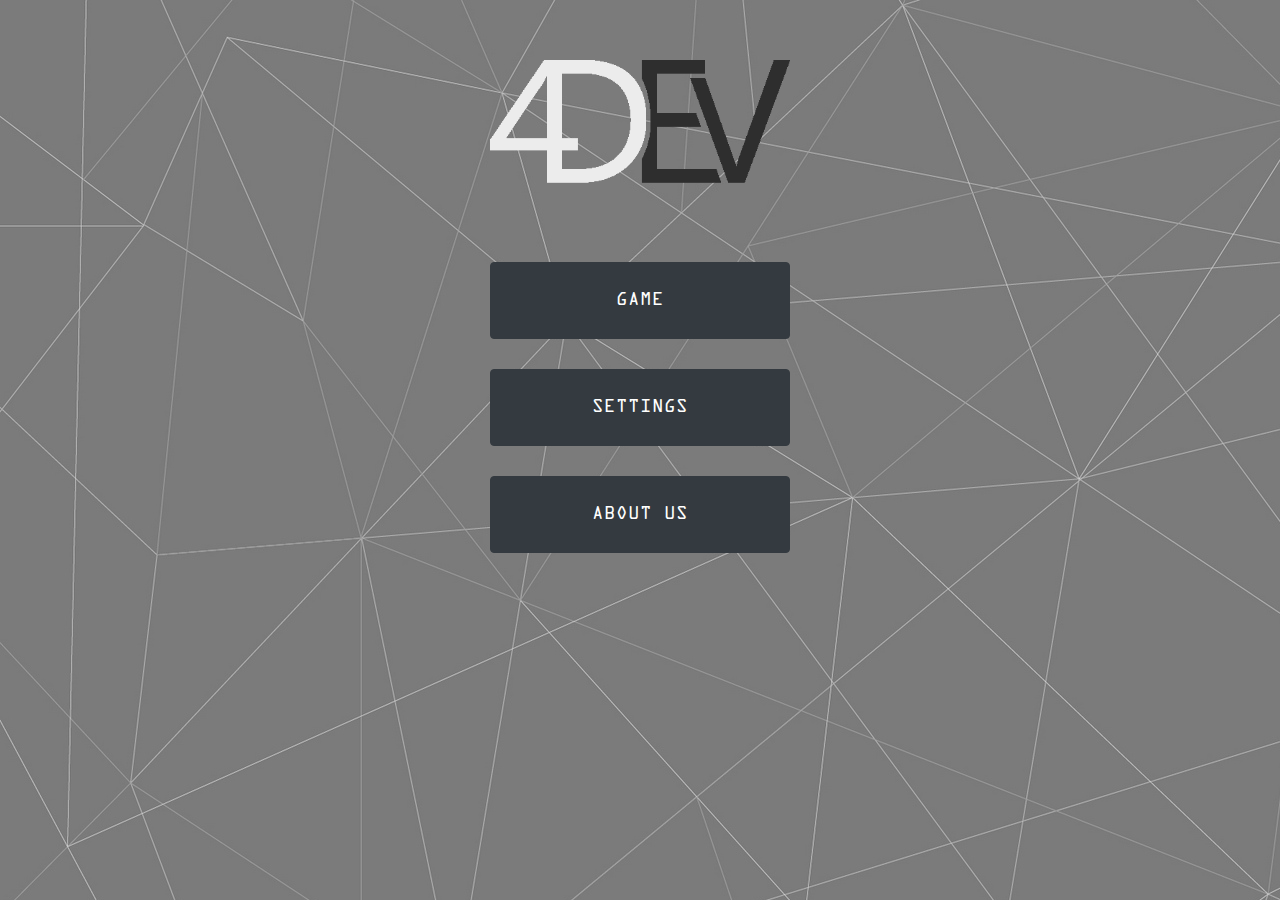
==== index.html @ 50c18525 "Update css and js" ====
<!doctype html>
<html lang="en">
<head>
    <meta charset="UTF-8">
    <meta name="viewport"
          content="width=device-width, user-scalable=no, initial-scale=1.0, maximum-scale=1.0, minimum-scale=1.0">
    <meta http-equiv="X-UA-Compatible" content="ie=edge">
    <link rel="stylesheet" href="css/bootstrap.css">
    <link rel="stylesheet" href="css/main.css">

    <title>4DEV</title>
</head>
<body>
   <div class="wrapper ">
            <div class="menu">
                <img src="img/4dev.png">
                <a href="game.php"><button type="button" class="btn  btn-dark">GAME</button></a><br>
                <button type="button" class="btn btn-dark">SETTINGS</button><br>
                <button type="button" class="btn btn-dark">ABOUT US</button><br>
            </div>
   </div>
</body>
</html>
---- css/main.css ----
@font-face {
  font-family: 'OCRAStd';
  src: url('../fonts/OCRAStd.ttf')
}

body {
  font-family: 'OCRAStd', serif;
  background-color: #e7ebea;
  background-image: url(../img/setka.jpg);
}

.wrapper {
  width: 100%;
  margin-top: 30px;
}

.main {
  width: 74%;
  height: 570px;
  background: #9a9a9a;
  float: left;
  margin-left: 40px;
}

.setgame {
  height: 100%;
  min-height: 200px;
  width: 20%;
  float: left;
  margin-left: 3%;
}

.menu button {
  width: 300px;
  height: 77px;
  margin: 15px;
  margin-left: 0px;
}

.menu img {
  width: 300px;
  margin-top: 10%;
  margin-bottom: 20%;
}

.menu {
  width: 100%;
  max-width: 300px;
  margin: 0 auto;
}

.setgame {
  padding: 15px;
}

.setgame .btn {
  margin-bottom: 10px;
}

.item {
  position: absolute;
  top: 0px;
  left: 0px;
}

@media (min-width: 900px) {
  .main {
    height: 900px;
  }
}
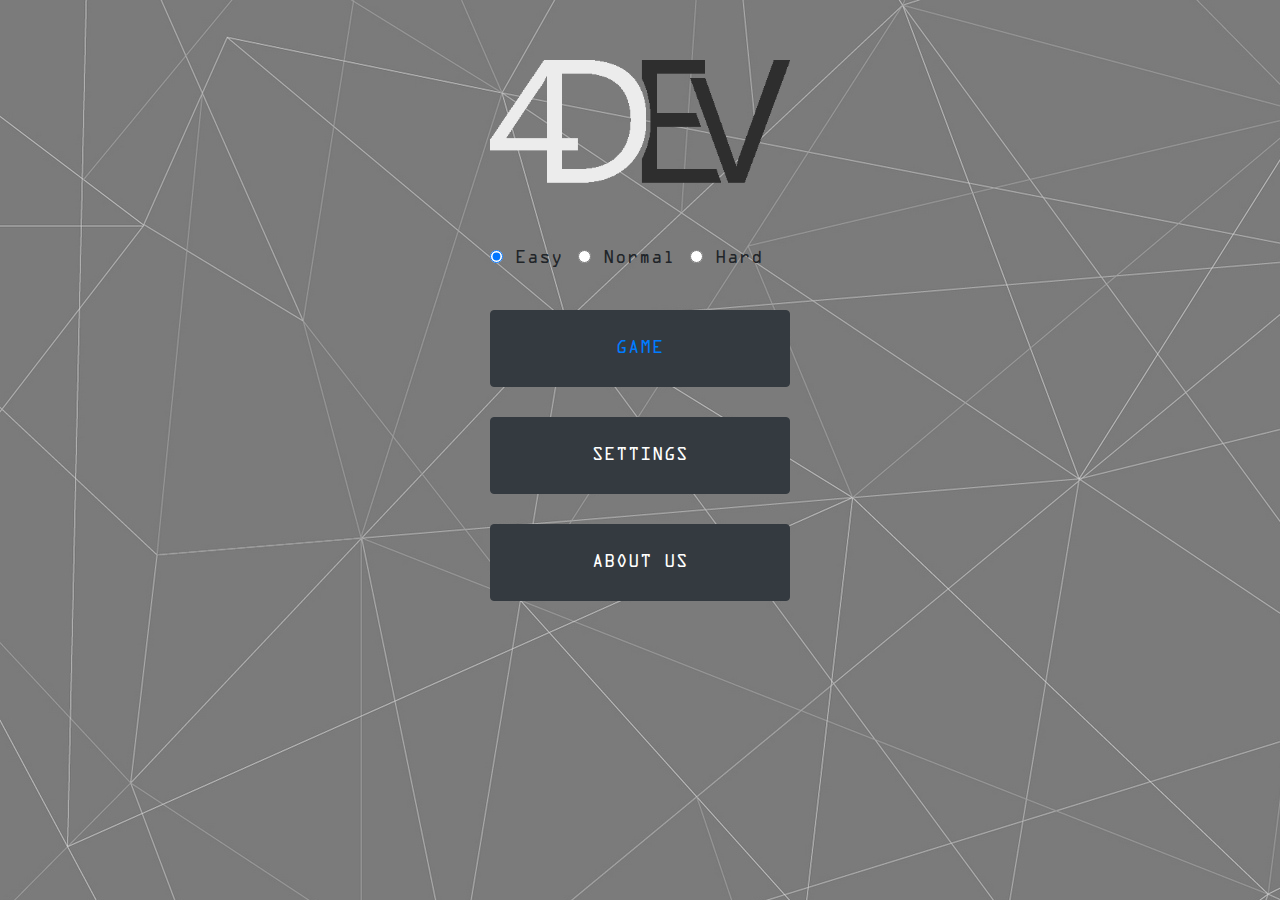
==== commit 9215360d: "add radio button for level in game" ====
--- a/index.html
+++ b/index.html
@@ -14,10 +14,31 @@
    <div class="wrapper ">
             <div class="menu">
                 <img src="img/4dev.png">
-                <a href="game.php"><button type="button" class="btn  btn-dark">GAME</button></a><br>
+                <form class="radio_but" action="#">
+                  <p>
+                    <label>
+                      <input name="group1" type="radio" checked />
+                      <span>Easy</span>
+                    </label>
+                  </p>
+                  <p>
+                    <label>
+                      <input name="group1" type="radio" />
+                      <span>Normal</span>
+                    </label>
+                  </p>
+                  <p>
+                    <label>
+                      <input class="with-gap" name="group1" type="radio" />
+                      <span>Hard</span>
+                    </label>
+                  </p>
+
+                </form>
+                <button type="button" class="btn  btn-dark"><a href="game.html">GAME</a></button><br>
                 <button type="button" class="btn btn-dark">SETTINGS</button><br>
                 <button type="button" class="btn btn-dark">ABOUT US</button><br>
             </div>
    </div>
 </body>
-</html>+</html>
--- a/css/main.css
+++ b/css/main.css
@@ -16,7 +16,7 @@
 
 .main {
   width: 74%;
-  height: 570px;
+  height: 95vh;
   background: #9a9a9a;
   float: left;
   margin-left: 40px;
@@ -61,10 +61,34 @@
   position: absolute;
   top: 0px;
   left: 0px;
+  background-color: white;
+  border-radius: 50px;
+  height: 50px;
+  width: 50px;
+  text-align: center;
+  padding: 15px;
 }
 
-@media (min-width: 900px) {
-  .main {
-    height: 900px;
-  }
+.green{
+  background-color: green;
 }
+
+.red{
+  background-color: red;
+}
+
+.blue{
+  background-color: blue;
+}
+
+.radio_but{
+    display: flex;
+}
+
+p{
+  padding-right: 5%;
+}
+
+a{
+  color: white: ;
+}
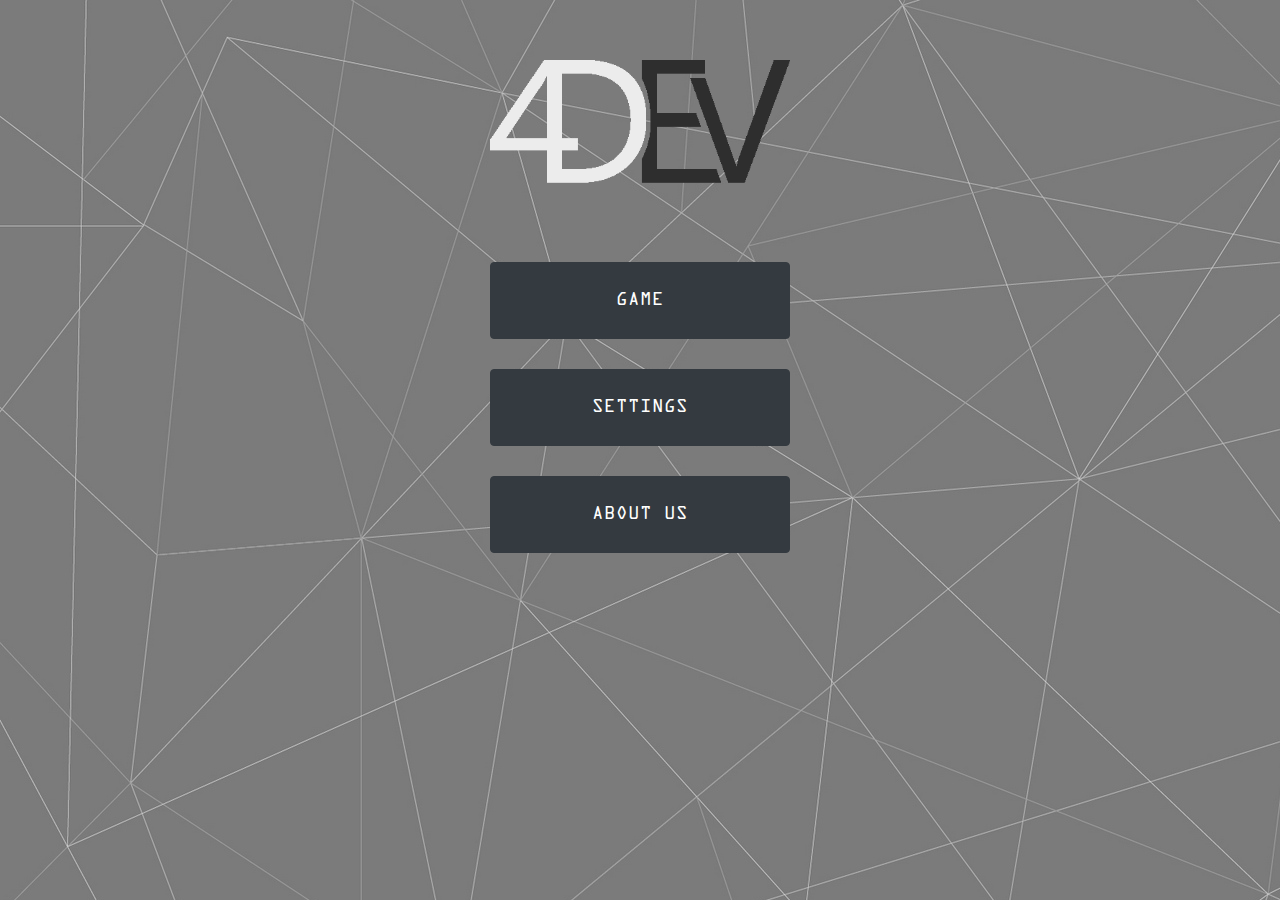
==== commit 26950d89: "Убрал баг с начислением очков(html и js - файлы)" ====
--- a/index.html
+++ b/index.html
@@ -6,7 +6,7 @@
           content="width=device-width, user-scalable=no, initial-scale=1.0, maximum-scale=1.0, minimum-scale=1.0">
     <meta http-equiv="X-UA-Compatible" content="ie=edge">
     <link rel="stylesheet" href="css/bootstrap.css">
-    <link rel="stylesheet" href="css/main.css">
+    <link rel="stylesheet" href="css/main.css?1">
 
     <title>4DEV</title>
 </head>
@@ -14,31 +14,10 @@
    <div class="wrapper ">
             <div class="menu">
                 <img src="img/4dev.png">
-                <form class="radio_but" action="#">
-                  <p>
-                    <label>
-                      <input name="group1" type="radio" checked />
-                      <span>Easy</span>
-                    </label>
-                  </p>
-                  <p>
-                    <label>
-                      <input name="group1" type="radio" />
-                      <span>Normal</span>
-                    </label>
-                  </p>
-                  <p>
-                    <label>
-                      <input class="with-gap" name="group1" type="radio" />
-                      <span>Hard</span>
-                    </label>
-                  </p>
-
-                </form>
-                <button type="button" class="btn  btn-dark"><a href="game.html">GAME</a></button><br>
+                <a href="game.html"><button type="button" class="btn  btn-dark">GAME</button></a><br>
                 <button type="button" class="btn btn-dark">SETTINGS</button><br>
                 <button type="button" class="btn btn-dark">ABOUT US</button><br>
             </div>
    </div>
 </body>
-</html>
+</html>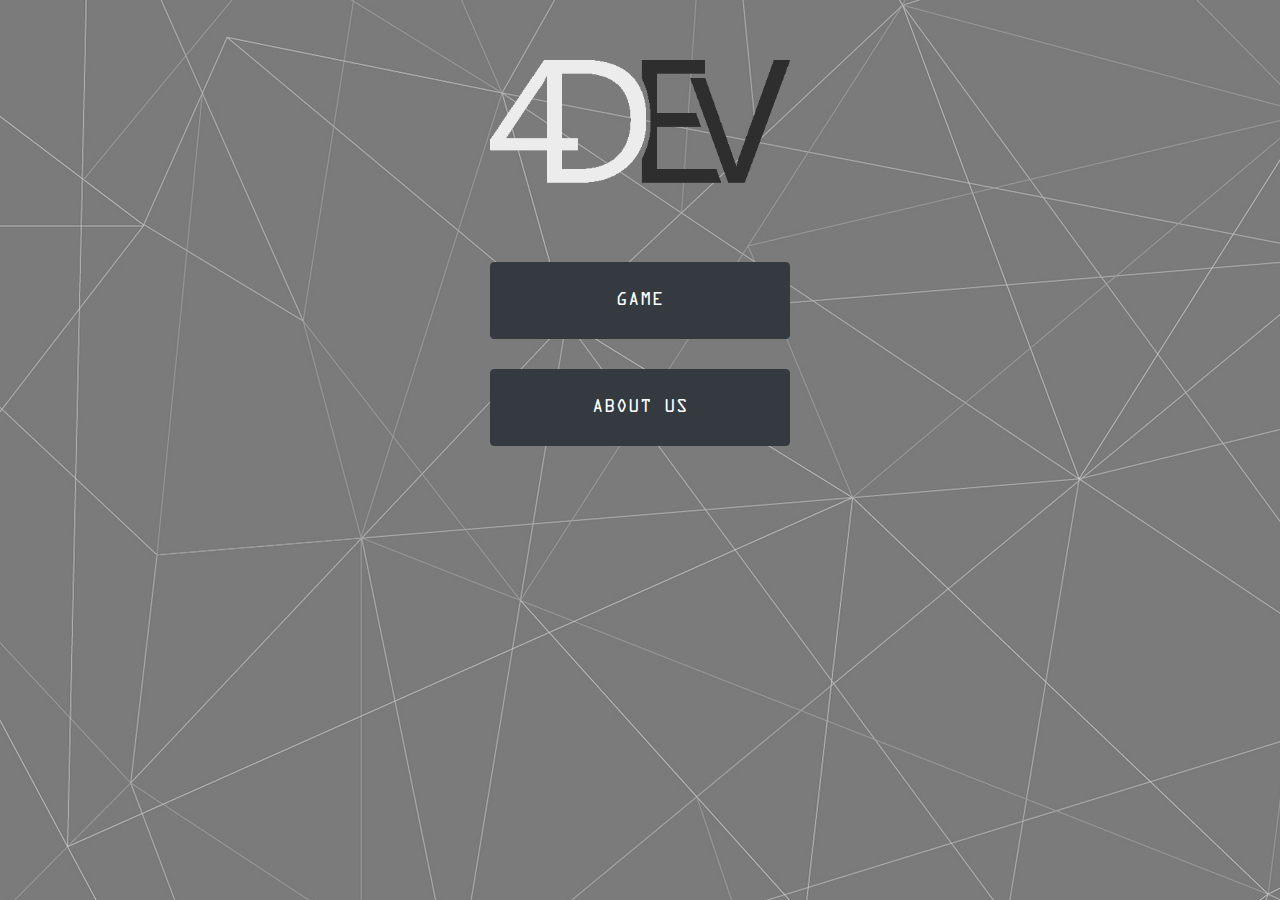
==== commit 54dbf757: "Добавил параметры смены фона" ====
--- a/index.html
+++ b/index.html
@@ -6,7 +6,7 @@
           content="width=device-width, user-scalable=no, initial-scale=1.0, maximum-scale=1.0, minimum-scale=1.0">
     <meta http-equiv="X-UA-Compatible" content="ie=edge">
     <link rel="stylesheet" href="css/bootstrap.css">
-    <link rel="stylesheet" href="css/main.css?1">
+    <link rel="stylesheet" href="css/main.css">
 
     <title>4DEV</title>
 </head>
@@ -15,9 +15,8 @@
             <div class="menu">
                 <img src="img/4dev.png">
                 <a href="game.html"><button type="button" class="btn  btn-dark">GAME</button></a><br>
-                <button type="button" class="btn btn-dark">SETTINGS</button><br>
-                <button type="button" class="btn btn-dark">ABOUT US</button><br>
+                <a href="about.html"><button type="button" class="btn btn-dark">ABOUT US</button><br>
             </div>
    </div>
 </body>
-</html>+</html>
--- a/css/main.css
+++ b/css/main.css
@@ -7,6 +7,7 @@
   font-family: 'OCRAStd', serif;
   background-color: #e7ebea;
   background-image: url(../img/setka.jpg);
+  background-repeat: repeat;
 }
 
 .wrapper {
@@ -16,7 +17,7 @@
 
 .main {
   width: 74%;
-  height: 95vh;
+  height: 90vh;
   background: #9a9a9a;
   float: left;
   margin-left: 40px;
@@ -80,15 +81,3 @@
 .blue{
   background-color: blue;
 }
-
-.radio_but{
-    display: flex;
-}
-
-p{
-  padding-right: 5%;
-}
-
-a{
-  color: white: ;
-}
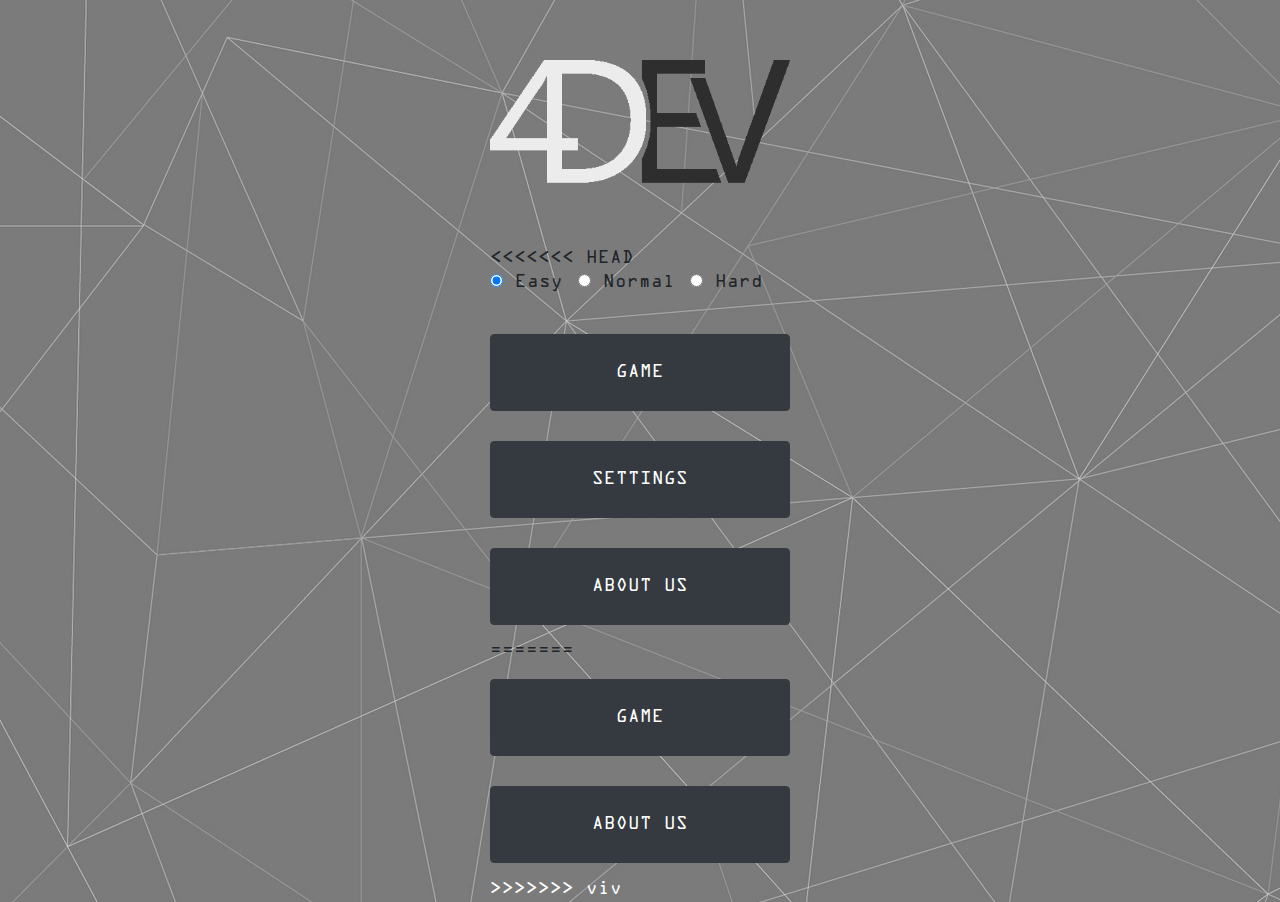
==== commit b45de58c: "sasasas" ====
--- a/index.html
+++ b/index.html
@@ -14,8 +14,35 @@
    <div class="wrapper ">
             <div class="menu">
                 <img src="img/4dev.png">
+<<<<<<< HEAD
+                <form class="radio_but" action="#">
+                  <p>
+                    <label>
+                      <input name="group1" type="radio" checked />
+                      <span>Easy</span>
+                    </label>
+                  </p>
+                  <p>
+                    <label>
+                      <input name="group1" type="radio" />
+                      <span>Normal</span>
+                    </label>
+                  </p>
+                  <p>
+                    <label>
+                      <input class="with-gap" name="group1" type="radio" />
+                      <span>Hard</span>
+                    </label>
+                  </p>
+
+                </form>
+                <button type="button" class="btn  btn-dark"><a href="game.html">GAME</a></button><br>
+                <button type="button" class="btn btn-dark">SETTINGS</button><br>
+                <button type="button" class="btn btn-dark">ABOUT US</button><br>
+=======
                 <a href="game.html"><button type="button" class="btn  btn-dark">GAME</button></a><br>
                 <a href="about.html"><button type="button" class="btn btn-dark">ABOUT US</button><br>
+>>>>>>> viv
             </div>
    </div>
 </body>
--- a/css/main.css
+++ b/css/main.css
@@ -1,83 +1,91 @@
 @font-face {
-  font-family: 'OCRAStd';
-  src: url('../fonts/OCRAStd.ttf')
+    font-family: 'OCRAStd';
+    src: url('../fonts/OCRAStd.ttf')
 }
 
 body {
-  font-family: 'OCRAStd', serif;
-  background-color: #e7ebea;
-  background-image: url(../img/setka.jpg);
-  background-repeat: repeat;
+    font-family: 'OCRAStd', serif;
+    background-color: #e7ebea;
+    background-image: url(../img/setka.jpg);
 }
 
 .wrapper {
-  width: 100%;
-  margin-top: 30px;
+    width: 100%;
+    margin-top: 30px;
+<<<<<<< HEAD
+=======
+    display: flex;
+>>>>>>> viv
+}
+.main{
+    width: 74%;
+    height: 94VH;
+    background: #9a9a9a;
+    float: left;
+    margin-left: 40px;
+}
+.setgame{
+    height: 100%;
+    min-height: 200px;
+    width: 20%;
+    float: left;
+    margin-left: 3%;
+}
+.menu button{
+    width: 300px;
+    height: 77px;
+    margin: 15px;
+    margin-left: 0px;
 }
 
-.main {
-  width: 74%;
-  height: 90vh;
-  background: #9a9a9a;
-  float: left;
-  margin-left: 40px;
+.menu img{
+    width: 300px;
+    margin-top: 10%;
+    margin-bottom: 20%;
 }
 
-.setgame {
-  height: 100%;
-  min-height: 200px;
-  width: 20%;
-  float: left;
-  margin-left: 3%;
+.menu{
+    width: 100%;
+    max-width: 300px;
+    margin: 0 auto;
 }
 
-.menu button {
-  width: 300px;
-  height: 77px;
-  margin: 15px;
-  margin-left: 0px;
+.setgame{
+    padding: 15px;
 }
-
-.menu img {
-  width: 300px;
-  margin-top: 10%;
-  margin-bottom: 20%;
-}
-
-.menu {
-  width: 100%;
-  max-width: 300px;
-  margin: 0 auto;
-}
-
-.setgame {
-  padding: 15px;
-}
-
-.setgame .btn {
-  margin-bottom: 10px;
+.setgame .btn{
+    margin-bottom: 10px;
 }
 
 .item {
   position: absolute;
-  top: 0px;
-  left: 0px;
-  background-color: white;
-  border-radius: 50px;
-  height: 50px;
-  width: 50px;
-  text-align: center;
-  padding: 15px;
+ top: 0px;
+ left: 0px;
+ background-color: white;
+ border-radius: 50px;
+ height: 50px;
+ width: 50px;
+ text-align: center;
+ padding: 15px;
+}
+.green{
+ background-color: green;
+}
+.red{
+ background-color: red;
+}
+.blue{
+ background-color: blue;
 }
 
-.green{
-  background-color: green;
+.radio_but{
+    display: flex;
 }
 
-.red{
-  background-color: red;
+p{
+  padding-right: 5%;
 }
 
-.blue{
-  background-color: blue;
+a{
+  color: white;
 }
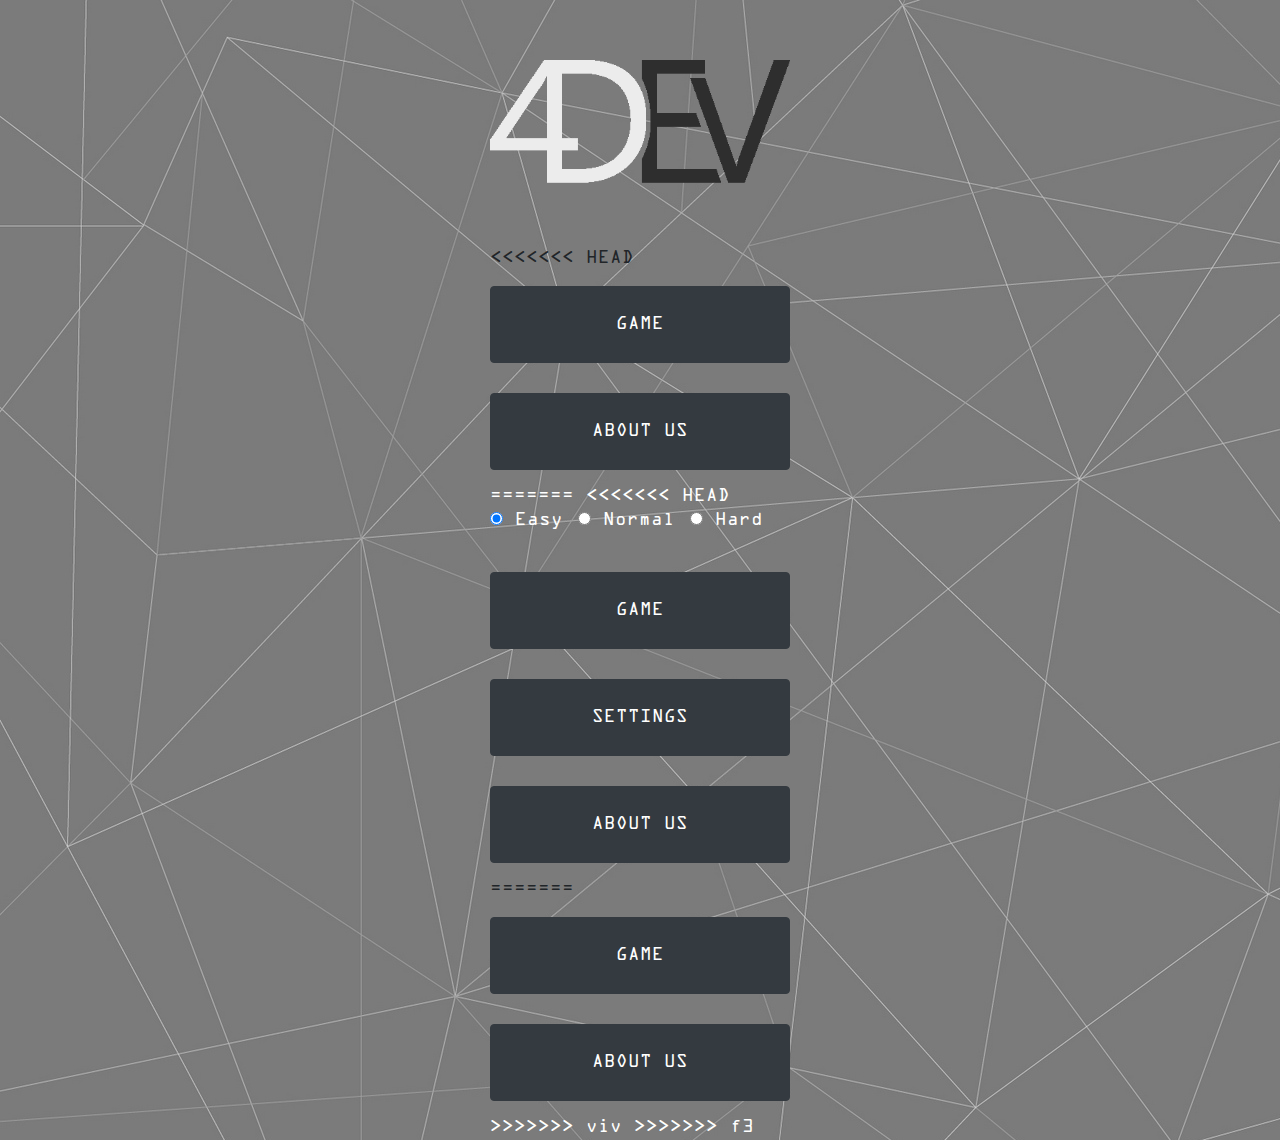
==== commit 4f8cfd8f: "perfect" ====
--- a/index.html
+++ b/index.html
@@ -14,6 +14,11 @@
    <div class="wrapper ">
             <div class="menu">
                 <img src="img/4dev.png">
+<<<<<<< HEAD
+                <a href="game.html"><button type="button" class="btn  btn-dark">GAME</button></a><br>
+                <a href="about.html"><button type="button" class="btn btn-dark">ABOUT US</button><br>
+
+=======
 <<<<<<< HEAD
                 <form class="radio_but" action="#">
                   <p>
@@ -43,6 +48,7 @@
                 <a href="game.html"><button type="button" class="btn  btn-dark">GAME</button></a><br>
                 <a href="about.html"><button type="button" class="btn btn-dark">ABOUT US</button><br>
 >>>>>>> viv
+>>>>>>> f3
             </div>
    </div>
 </body>
--- a/css/main.css
+++ b/css/main.css
@@ -13,9 +13,15 @@
     width: 100%;
     margin-top: 30px;
 <<<<<<< HEAD
+<<<<<<< HEAD
+    display: flex;
+=======
+>>>>>>> f1
+=======
 =======
     display: flex;
 >>>>>>> viv
+>>>>>>> f3
 }
 .main{
     width: 74%;
